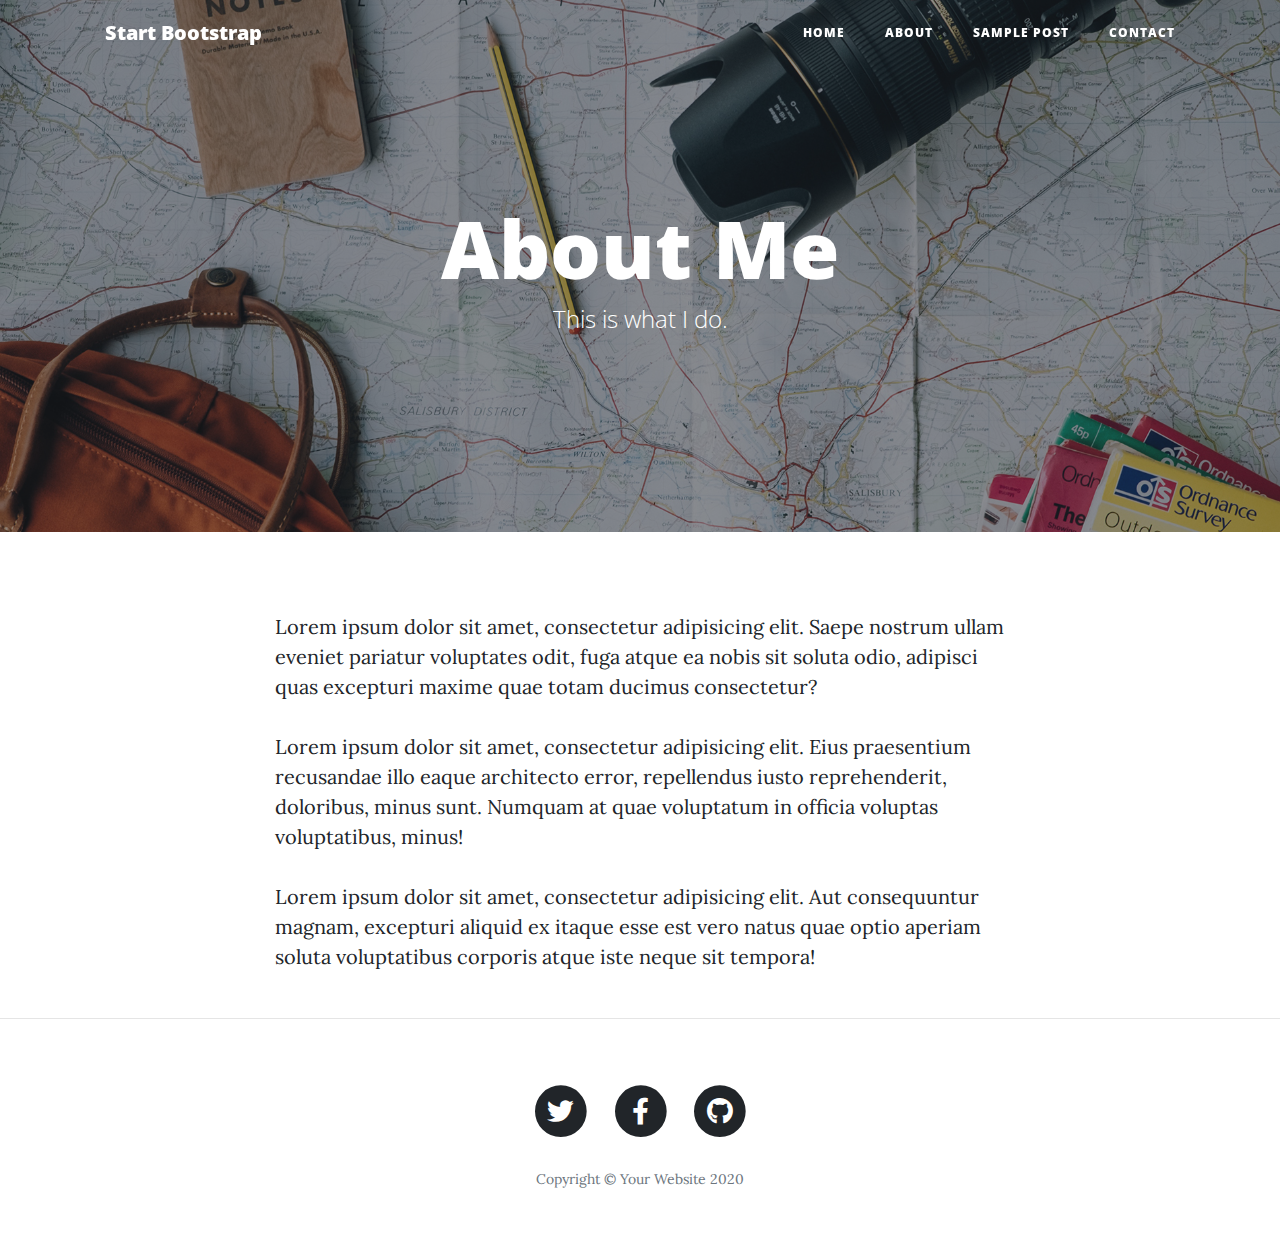
==== about.html @ aab808b7 "Initial commit" ====
<!DOCTYPE html>
<html lang="en">

<head>

  <meta charset="utf-8">
  <meta name="viewport" content="width=device-width, initial-scale=1, shrink-to-fit=no">
  <meta name="description" content="">
  <meta name="author" content="">

  <title>Clean Blog - Start Bootstrap Theme</title>

  <!-- Bootstrap core CSS -->
  <link href="vendor/bootstrap/css/bootstrap.min.css" rel="stylesheet">

  <!-- Custom fonts for this template -->
  <link href="vendor/fontawesome-free/css/all.min.css" rel="stylesheet" type="text/css">
  <link href='https://fonts.googleapis.com/css?family=Lora:400,700,400italic,700italic' rel='stylesheet' type='text/css'>
  <link href='https://fonts.googleapis.com/css?family=Open+Sans:300italic,400italic,600italic,700italic,800italic,400,300,600,700,800' rel='stylesheet' type='text/css'>

  <!-- Custom styles for this template -->
  <link href="css/clean-blog.min.css" rel="stylesheet">

</head>

<body>

  <!-- Navigation -->
  <nav class="navbar navbar-expand-lg navbar-light fixed-top" id="mainNav">
    <div class="container">
      <a class="navbar-brand" href="index.html">Start Bootstrap</a>
      <button class="navbar-toggler navbar-toggler-right" type="button" data-toggle="collapse" data-target="#navbarResponsive" aria-controls="navbarResponsive" aria-expanded="false" aria-label="Toggle navigation">
        Menu
        <i class="fas fa-bars"></i>
      </button>
      <div class="collapse navbar-collapse" id="navbarResponsive">
        <ul class="navbar-nav ml-auto">
          <li class="nav-item">
            <a class="nav-link" href="index.html">Home</a>
          </li>
          <li class="nav-item">
            <a class="nav-link" href="about.html">About</a>
          </li>
          <li class="nav-item">
            <a class="nav-link" href="post.html">Sample Post</a>
          </li>
          <li class="nav-item">
            <a class="nav-link" href="contact.html">Contact</a>
          </li>
        </ul>
      </div>
    </div>
  </nav>

  <!-- Page Header -->
  <header class="masthead" style="background-image: url('img/about-bg.jpg')">
    <div class="overlay"></div>
    <div class="container">
      <div class="row">
        <div class="col-lg-8 col-md-10 mx-auto">
          <div class="page-heading">
            <h1>About Me</h1>
            <span class="subheading">This is what I do.</span>
          </div>
        </div>
      </div>
    </div>
  </header>

  <!-- Main Content -->
  <div class="container">
    <div class="row">
      <div class="col-lg-8 col-md-10 mx-auto">
        <p>Lorem ipsum dolor sit amet, consectetur adipisicing elit. Saepe nostrum ullam eveniet pariatur voluptates odit, fuga atque ea nobis sit soluta odio, adipisci quas excepturi maxime quae totam ducimus consectetur?</p>
        <p>Lorem ipsum dolor sit amet, consectetur adipisicing elit. Eius praesentium recusandae illo eaque architecto error, repellendus iusto reprehenderit, doloribus, minus sunt. Numquam at quae voluptatum in officia voluptas voluptatibus, minus!</p>
        <p>Lorem ipsum dolor sit amet, consectetur adipisicing elit. Aut consequuntur magnam, excepturi aliquid ex itaque esse est vero natus quae optio aperiam soluta voluptatibus corporis atque iste neque sit tempora!</p>
      </div>
    </div>
  </div>

  <hr>

  <!-- Footer -->
  <footer>
    <div class="container">
      <div class="row">
        <div class="col-lg-8 col-md-10 mx-auto">
          <ul class="list-inline text-center">
            <li class="list-inline-item">
              <a href="#">
                <span class="fa-stack fa-lg">
                  <i class="fas fa-circle fa-stack-2x"></i>
                  <i class="fab fa-twitter fa-stack-1x fa-inverse"></i>
                </span>
              </a>
            </li>
            <li class="list-inline-item">
              <a href="#">
                <span class="fa-stack fa-lg">
                  <i class="fas fa-circle fa-stack-2x"></i>
                  <i class="fab fa-facebook-f fa-stack-1x fa-inverse"></i>
                </span>
              </a>
            </li>
            <li class="list-inline-item">
              <a href="#">
                <span class="fa-stack fa-lg">
                  <i class="fas fa-circle fa-stack-2x"></i>
                  <i class="fab fa-github fa-stack-1x fa-inverse"></i>
                </span>
              </a>
            </li>
          </ul>
          <p class="copyright text-muted">Copyright &copy; Your Website 2020</p>
        </div>
      </div>
    </div>
  </footer>

  <!-- Bootstrap core JavaScript -->
  <script src="vendor/jquery/jquery.min.js"></script>
  <script src="vendor/bootstrap/js/bootstrap.bundle.min.js"></script>

  <!-- Custom scripts for this template -->
  <script src="js/clean-blog.min.js"></script>

</body>

</html>
---- css/clean-blog.min.css ----
/*!
 * Start Bootstrap - Clean Blog v5.0.10 (https://startbootstrap.com/theme/clean-blog)
 * Copyright 2013-2020 Start Bootstrap
 * Licensed under MIT (https://github.com/StartBootstrap/startbootstrap-clean-blog/blob/master/LICENSE)
 */body{font-size:20px;color:#212529;font-family:Lora,'Times New Roman',serif}p{line-height:1.5;margin:30px 0}p a{text-decoration:underline}h1,h2,h3,h4,h5,h6{font-weight:800;font-family:'Open Sans','Helvetica Neue',Helvetica,Arial,sans-serif}a{color:#212529;transition:all .2s}a:focus,a:hover{color:#0085a1}blockquote{font-style:italic;color:#868e96}.section-heading{font-size:36px;font-weight:700;margin-top:60px}.caption{font-size:14px;font-style:italic;display:block;margin:0;padding:10px;text-align:center;border-bottom-right-radius:5px;border-bottom-left-radius:5px}::-moz-selection{color:#fff;background:#0085a1;text-shadow:none}::selection{color:#fff;background:#0085a1;text-shadow:none}img::-moz-selection{color:#fff;background:0 0}img::selection{color:#fff;background:0 0}img::-moz-selection{color:#fff;background:0 0}#mainNav{position:absolute;border-bottom:1px solid #e9ecef;background-color:#fff;font-family:'Open Sans','Helvetica Neue',Helvetica,Arial,sans-serif}#mainNav .navbar-brand{font-weight:800;color:#343a40}#mainNav .navbar-toggler{font-size:12px;font-weight:800;padding:13px;text-transform:uppercase;color:#343a40}#mainNav .navbar-nav>li.nav-item>a{font-size:12px;font-weight:800;letter-spacing:1px;text-transform:uppercase}@media only screen and (min-width:992px){#mainNav{border-bottom:1px solid transparent;background:0 0}#mainNav .navbar-brand{padding:10px 20px;color:#fff}#mainNav .navbar-brand:focus,#mainNav .navbar-brand:hover{color:rgba(255,255,255,.8)}#mainNav .navbar-nav>li.nav-item>a{padding:10px 20px;color:#fff}#mainNav .navbar-nav>li.nav-item>a:focus,#mainNav .navbar-nav>li.nav-item>a:hover{color:rgba(255,255,255,.8)}}@media only screen and (min-width:992px){#mainNav{transition:background-color .2s;transform:translate3d(0,0,0);-webkit-backface-visibility:hidden;backface-visibility:hidden}#mainNav.is-fixed{position:fixed;top:-67px;transition:transform .2s;border-bottom:1px solid #fff;background-color:rgba(255,255,255,.9)}#mainNav.is-fixed .navbar-brand{color:#212529}#mainNav.is-fixed .navbar-brand:focus,#mainNav.is-fixed .navbar-brand:hover{color:#0085a1}#mainNav.is-fixed .navbar-nav>li.nav-item>a{color:#212529}#mainNav.is-fixed .navbar-nav>li.nav-item>a:focus,#mainNav.is-fixed .navbar-nav>li.nav-item>a:hover{color:#0085a1}#mainNav.is-visible{transform:translate3d(0,100%,0)}}header.masthead{margin-bottom:50px;background:no-repeat center center;background-color:#868e96;background-attachment:scroll;position:relative;background-size:cover}header.masthead .overlay{position:absolute;top:0;left:0;height:100%;width:100%;background-color:#212529;opacity:.5}header.masthead .page-heading,header.masthead .post-heading,header.masthead .site-heading{padding:200px 0 150px;color:#fff}@media only screen and (min-width:768px){header.masthead .page-heading,header.masthead .post-heading,header.masthead .site-heading{padding:200px 0}}header.masthead .page-heading,header.masthead .site-heading{text-align:center}header.masthead .page-heading h1,header.masthead .site-heading h1{font-size:50px;margin-top:0}header.masthead .page-heading .subheading,header.masthead .site-heading .subheading{font-size:24px;font-weight:300;line-height:1.1;display:block;margin:10px 0 0;font-family:'Open Sans','Helvetica Neue',Helvetica,Arial,sans-serif}@media only screen and (min-width:768px){header.masthead .page-heading h1,header.masthead .site-heading h1{font-size:80px}}header.masthead .post-heading h1{font-size:35px}header.masthead .post-heading .meta,header.masthead .post-heading .subheading{line-height:1.1;display:block}header.masthead .post-heading .subheading{font-size:24px;font-weight:600;margin:10px 0 30px;font-family:'Open Sans','Helvetica Neue',Helvetica,Arial,sans-serif}header.masthead .post-heading .meta{font-size:20px;font-weight:300;font-style:italic;font-family:Lora,'Times New Roman',serif}header.masthead .post-heading .meta a{color:#fff}@media only screen and (min-width:768px){header.masthead .post-heading h1{font-size:55px}header.masthead .post-heading .subheading{font-size:30px}}.post-preview>a{color:#212529}.post-preview>a:focus,.post-preview>a:hover{text-decoration:none;color:#0085a1}.post-preview>a>.post-title{font-size:30px;margin-top:30px;margin-bottom:10px}.post-preview>a>.post-subtitle{font-weight:300;margin:0 0 10px}.post-preview>.post-meta{font-size:18px;font-style:italic;margin-top:0;color:#868e96}.post-preview>.post-meta>a{text-decoration:none;color:#212529}.post-preview>.post-meta>a:focus,.post-preview>.post-meta>a:hover{text-decoration:underline;color:#0085a1}@media only screen and (min-width:768px){.post-preview>a>.post-title{font-size:36px}}.floating-label-form-group{font-size:14px;position:relative;margin-bottom:0;padding-bottom:.5em;border-bottom:1px solid #dee2e6}.floating-label-form-group input,.floating-label-form-group textarea{font-size:1.5em;position:relative;z-index:1;padding:0;resize:none;border:none;border-radius:0;background:0 0;box-shadow:none!important;font-family:Lora,'Times New Roman',serif}.floating-label-form-group input::-webkit-input-placeholder,.floating-label-form-group textarea::-webkit-input-placeholder{color:#868e96;font-family:Lora,'Times New Roman',serif}.floating-label-form-group label{font-size:.85em;line-height:1.764705882em;position:relative;z-index:0;top:2em;display:block;margin:0;transition:top .3s ease,opacity .3s ease;opacity:0}.floating-label-form-group .help-block{margin:15px 0}.floating-label-form-group-with-value label{top:0;opacity:1}.floating-label-form-group-with-focus label{color:#0085a1}form .form-group:first-child .floating-label-form-group{border-top:1px solid #dee2e6}footer{padding:50px 0 65px}footer .list-inline{margin:0;padding:0}footer .copyright{font-size:14px;margin-bottom:0;text-align:center}.btn{font-size:14px;font-weight:800;padding:15px 25px;letter-spacing:1px;text-transform:uppercase;border-radius:0;font-family:'Open Sans','Helvetica Neue',Helvetica,Arial,sans-serif}.btn-primary{background-color:#0085a1;border-color:#0085a1}.btn-primary:active,.btn-primary:focus,.btn-primary:hover{color:#fff;background-color:#00657b!important;border-color:#00657b!important}.btn-lg{font-size:16px;padding:25px 35px}
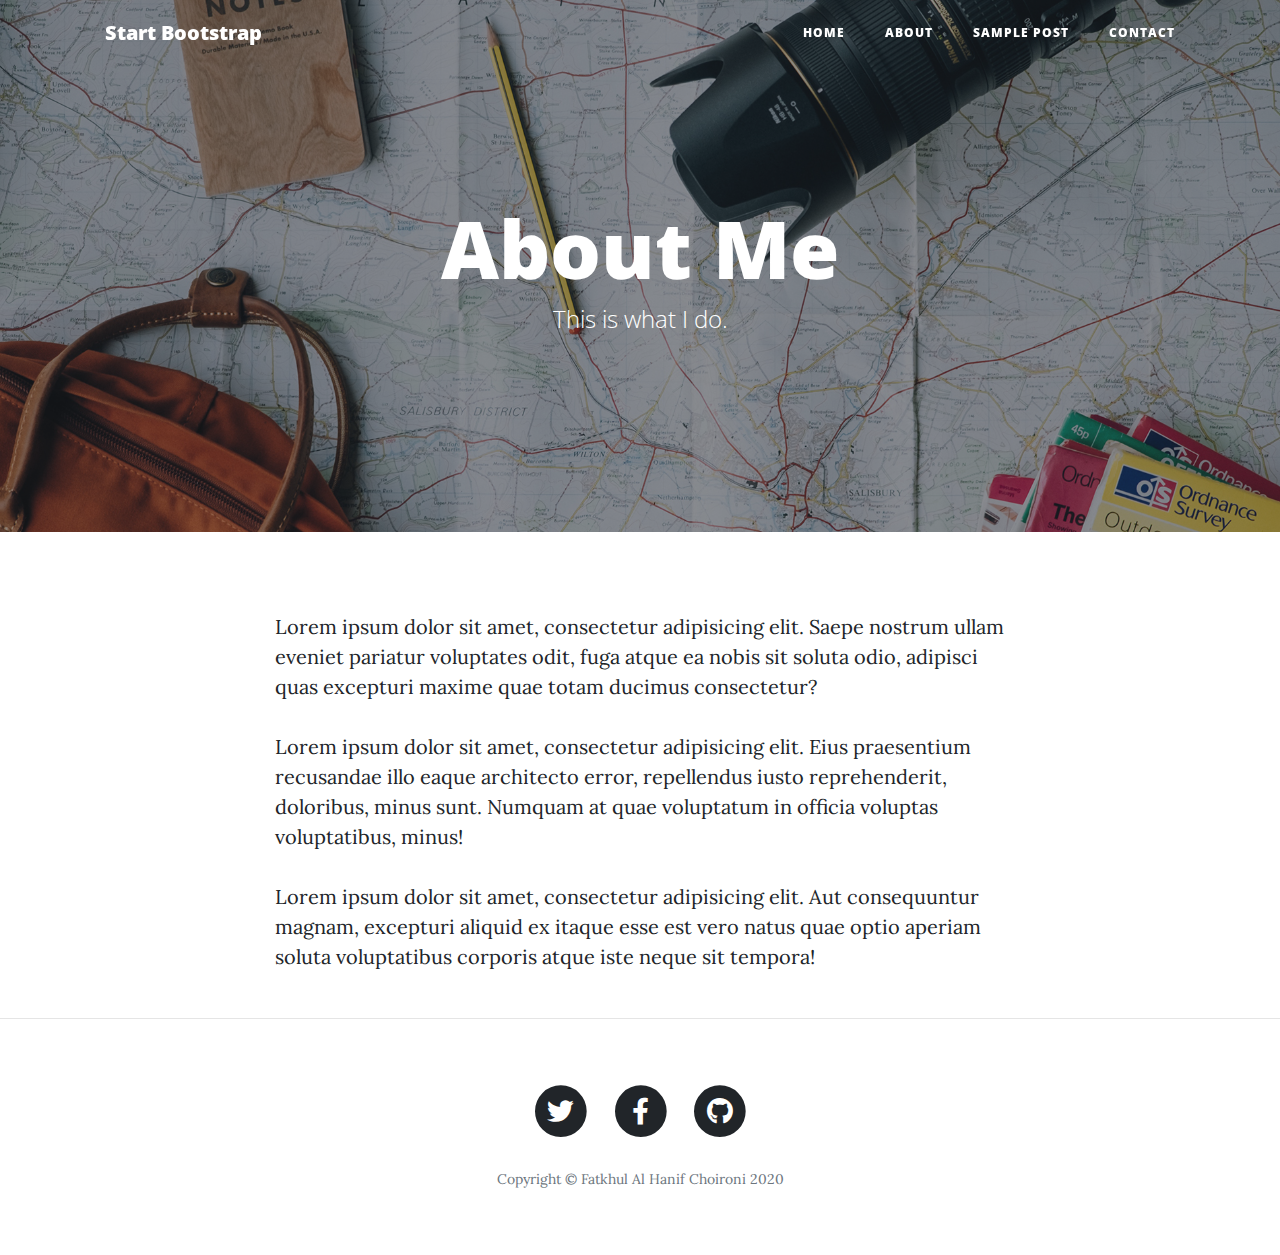
==== commit d5c2b969: "update" ====
--- a/about.html
+++ b/about.html
@@ -111,7 +111,7 @@
               </a>
             </li>
           </ul>
-          <p class="copyright text-muted">Copyright &copy; Your Website 2020</p>
+          <p class="copyright text-muted">Copyright &copy; Fatkhul Al Hanif Choironi 2020</p>
         </div>
       </div>
     </div>
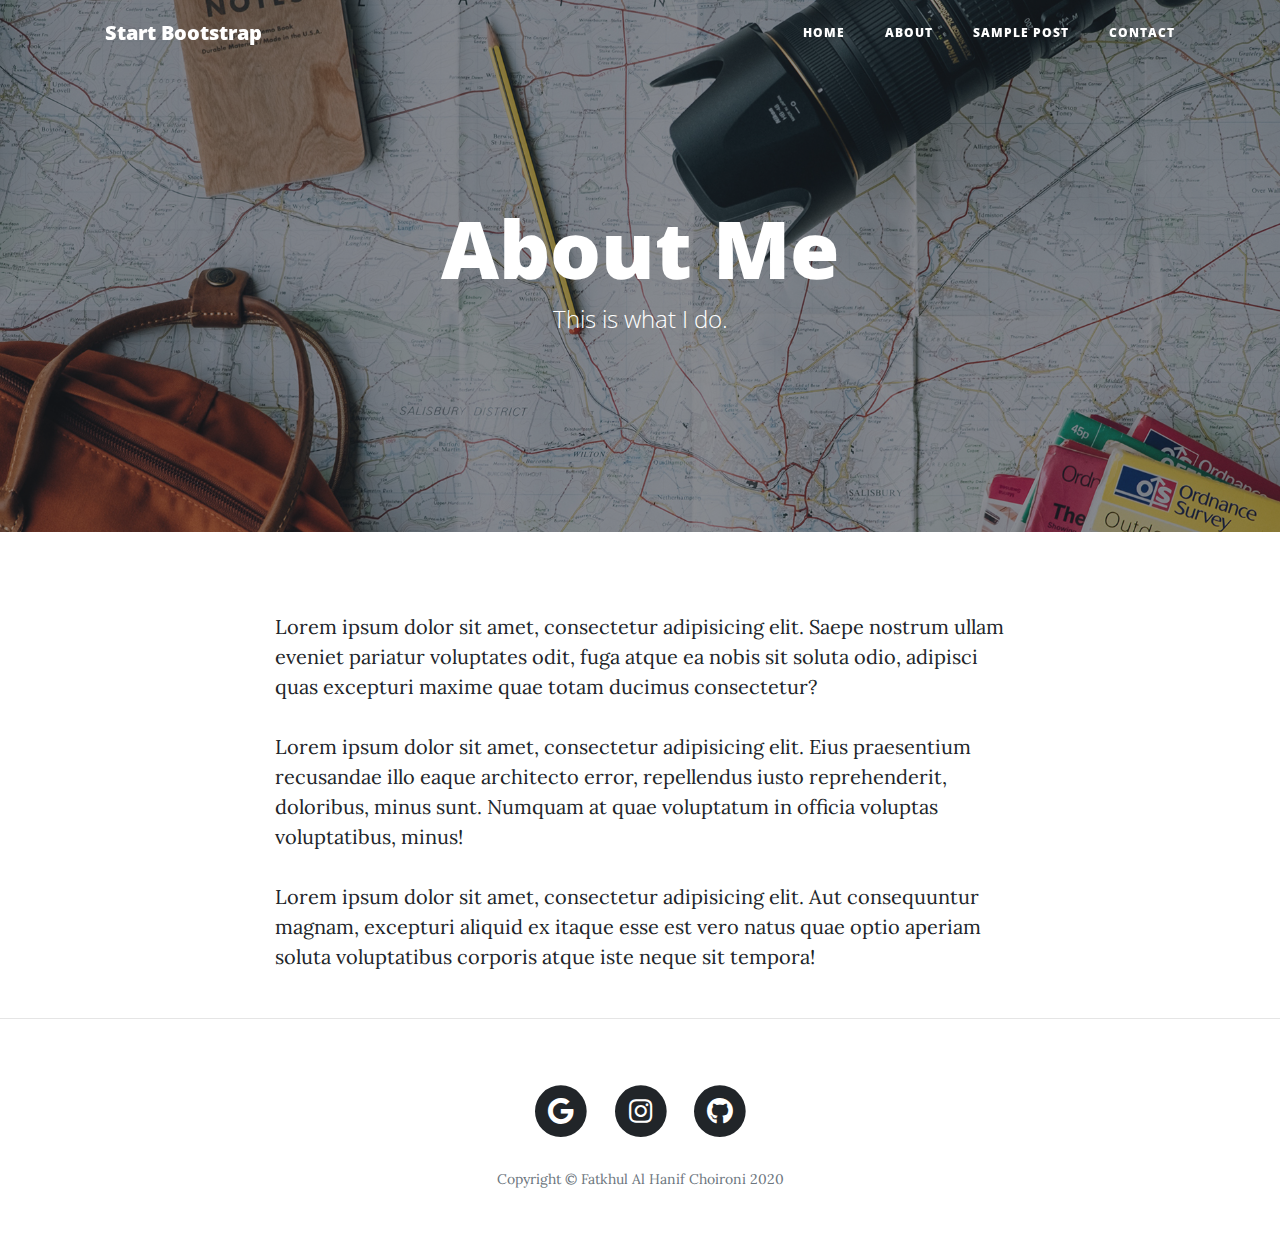
==== commit 22241fce: "update" ====
--- a/about.html
+++ b/about.html
@@ -8,7 +8,7 @@
   <meta name="description" content="">
   <meta name="author" content="">
 
-  <title>Clean Blog - Start Bootstrap Theme</title>
+  <title>PAS PPKN</title>
 
   <!-- Bootstrap core CSS -->
   <link href="vendor/bootstrap/css/bootstrap.min.css" rel="stylesheet">
@@ -87,23 +87,23 @@
         <div class="col-lg-8 col-md-10 mx-auto">
           <ul class="list-inline text-center">
             <li class="list-inline-item">
-              <a href="#">
+              <a href="mailto:fatkhulxrpl12018rus@gmail.com">
                 <span class="fa-stack fa-lg">
                   <i class="fas fa-circle fa-stack-2x"></i>
-                  <i class="fab fa-twitter fa-stack-1x fa-inverse"></i>
+                  <i class="fab fa-google fa-stack-1x fa-inverse"></i>
                 </span>
               </a>
             </li>
             <li class="list-inline-item">
-              <a href="#">
+              <a href="https://www.instagram.com/alfatkhulchoi1/">
                 <span class="fa-stack fa-lg">
                   <i class="fas fa-circle fa-stack-2x"></i>
-                  <i class="fab fa-facebook-f fa-stack-1x fa-inverse"></i>
+                  <i class="fab fa-instagram fa-stack-1x fa-inverse"></i>
                 </span>
               </a>
             </li>
             <li class="list-inline-item">
-              <a href="#">
+              <a href="https://github.com/fatkhul123">
                 <span class="fa-stack fa-lg">
                   <i class="fas fa-circle fa-stack-2x"></i>
                   <i class="fab fa-github fa-stack-1x fa-inverse"></i>
@@ -116,7 +116,6 @@
       </div>
     </div>
   </footer>
-
   <!-- Bootstrap core JavaScript -->
   <script src="vendor/jquery/jquery.min.js"></script>
   <script src="vendor/bootstrap/js/bootstrap.bundle.min.js"></script>
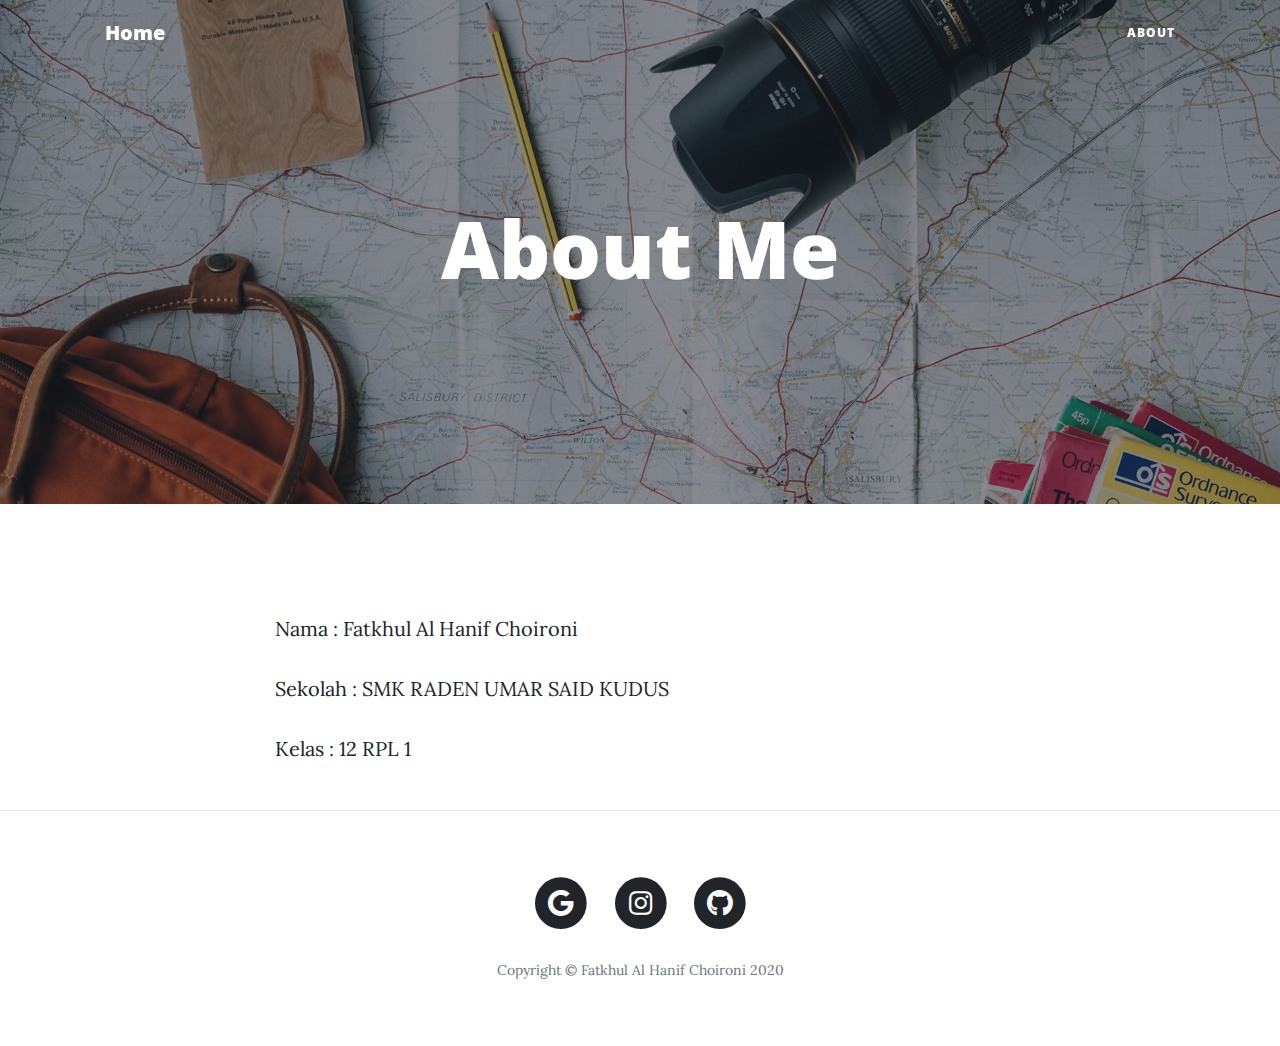
==== commit 9fe72c89: "update" ====
--- a/about.html
+++ b/about.html
@@ -28,7 +28,7 @@
   <!-- Navigation -->
   <nav class="navbar navbar-expand-lg navbar-light fixed-top" id="mainNav">
     <div class="container">
-      <a class="navbar-brand" href="index.html">Start Bootstrap</a>
+      <a class="navbar-brand" href="index.html">Home</a>
       <button class="navbar-toggler navbar-toggler-right" type="button" data-toggle="collapse" data-target="#navbarResponsive" aria-controls="navbarResponsive" aria-expanded="false" aria-label="Toggle navigation">
         Menu
         <i class="fas fa-bars"></i>
@@ -36,16 +36,7 @@
       <div class="collapse navbar-collapse" id="navbarResponsive">
         <ul class="navbar-nav ml-auto">
           <li class="nav-item">
-            <a class="nav-link" href="index.html">Home</a>
-          </li>
-          <li class="nav-item">
             <a class="nav-link" href="about.html">About</a>
-          </li>
-          <li class="nav-item">
-            <a class="nav-link" href="post.html">Sample Post</a>
-          </li>
-          <li class="nav-item">
-            <a class="nav-link" href="contact.html">Contact</a>
           </li>
         </ul>
       </div>
@@ -60,7 +51,6 @@
         <div class="col-lg-8 col-md-10 mx-auto">
           <div class="page-heading">
             <h1>About Me</h1>
-            <span class="subheading">This is what I do.</span>
           </div>
         </div>
       </div>
@@ -71,9 +61,10 @@
   <div class="container">
     <div class="row">
       <div class="col-lg-8 col-md-10 mx-auto">
-        <p>Lorem ipsum dolor sit amet, consectetur adipisicing elit. Saepe nostrum ullam eveniet pariatur voluptates odit, fuga atque ea nobis sit soluta odio, adipisci quas excepturi maxime quae totam ducimus consectetur?</p>
-        <p>Lorem ipsum dolor sit amet, consectetur adipisicing elit. Eius praesentium recusandae illo eaque architecto error, repellendus iusto reprehenderit, doloribus, minus sunt. Numquam at quae voluptatum in officia voluptas voluptatibus, minus!</p>
-        <p>Lorem ipsum dolor sit amet, consectetur adipisicing elit. Aut consequuntur magnam, excepturi aliquid ex itaque esse est vero natus quae optio aperiam soluta voluptatibus corporis atque iste neque sit tempora!</p>
+        <img class="img-fluid" src="img/hanif.jpg" alt="">
+        <p>Nama  : Fatkhul Al Hanif Choironi</p>
+        <p>Sekolah : SMK RADEN UMAR SAID KUDUS</p>
+        <p>Kelas : 12 RPL 1</p>
       </div>
     </div>
   </div>
